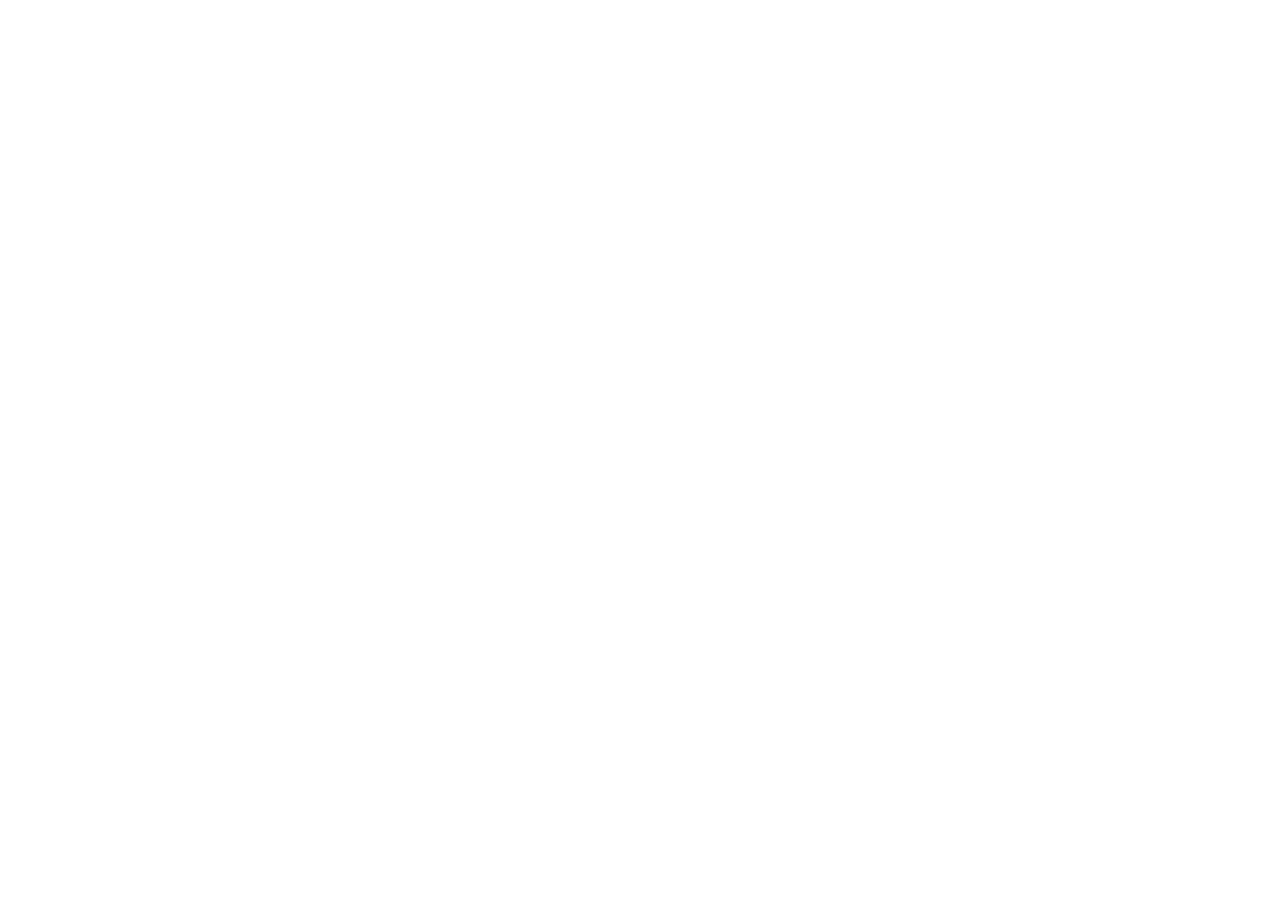
==== index.html @ 17d795bd "favicon" ====
<!DOCTYPE html>
<html lang="pt-br">
<head>
    <meta charset="UTF-8">
    <meta http-equiv="X-UA-Compatible" content="IE=edge">
    <meta name="viewport" content="width=device-width, initial-scale=1.0">
    <link rel="shortcut icon" href="favicon.ico" type="image/x-icon">
    <title>Projeto Redes Sociais</title>
</head>
<body>
    
</body>
</html>
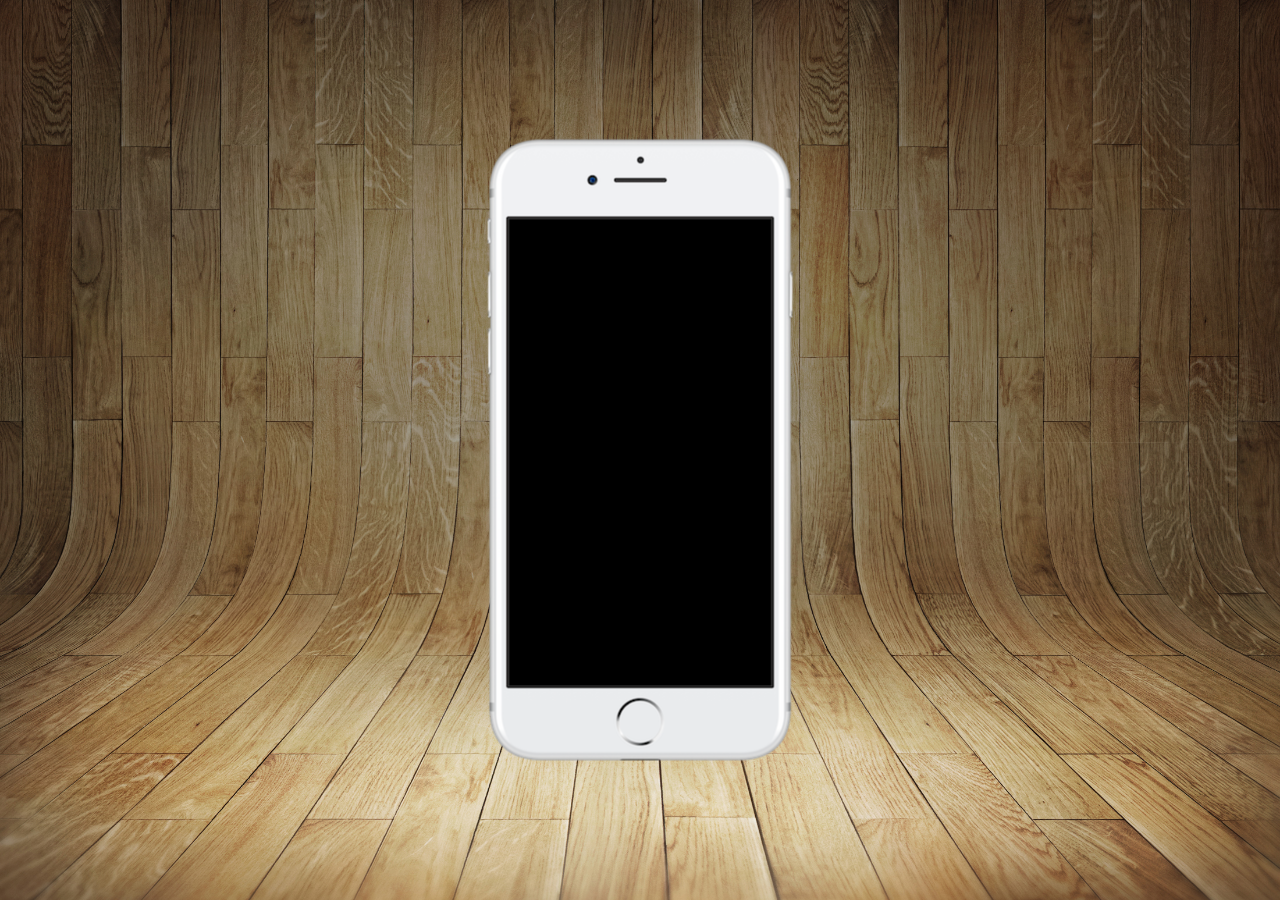
==== commit d6e8d6ac: "v02" ====
--- a/index.html
+++ b/index.html
@@ -5,9 +5,17 @@
     <meta http-equiv="X-UA-Compatible" content="IE=edge">
     <meta name="viewport" content="width=device-width, initial-scale=1.0">
     <link rel="shortcut icon" href="favicon.ico" type="image/x-icon">
+    <link rel="stylesheet" href="styles/style.css">
     <title>Projeto Redes Sociais</title>
 </head>
 <body>
-    
+    <main>
+        <section id="telefone">
+
+        </section>
+        <section id="redes-sociais">
+
+        </section>
+    </main>
 </body>
 </html>--- a/styles/style.css
+++ b/styles/style.css
@@ -0,0 +1,35 @@
+@charset "UTF-8";
+
+* {
+    margin: 0px;
+    padding: 0px;
+    font-family: Arial, Helvetica, sans-serif;
+}
+
+html, body {
+    height: 100vh;
+    width: 100vw;
+    background-color: black;
+}
+
+body {
+    background: url('../imagens/fundo-madeira.jpg') no-repeat top center;
+    background-size: cover;
+    background-attachment: fixed;
+}
+
+main {
+    position: relative;
+    height: 100vh;
+}
+
+section#telefone {
+    position: absolute;
+    top: 50%;
+    left: 50%;
+    transform: translate(-50%, -50%);
+
+    height: 627px;
+    width: 311px;
+    background: url('../imagens/frame-iphone.png') no-repeat;
+}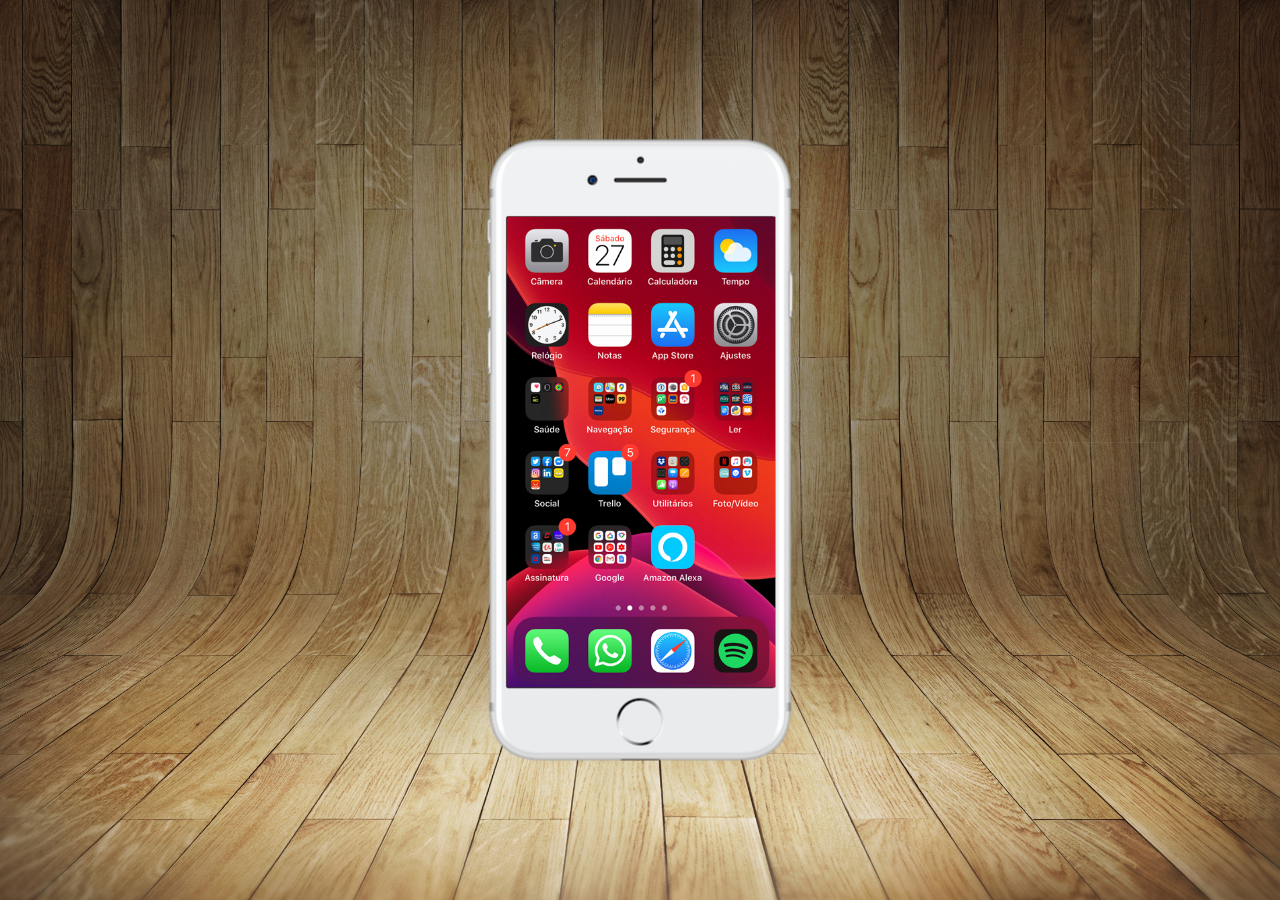
==== commit a7ec7a0d: "v03" ====
--- a/index.html
+++ b/index.html
@@ -11,7 +11,7 @@
 <body>
     <main>
         <section id="telefone">
-
+            <iframe src="home.html" name="tela" id="tela" frameborder="0"></iframe>
         </section>
         <section id="redes-sociais">
 
--- a/styles/style.css
+++ b/styles/style.css
@@ -32,4 +32,12 @@
     height: 627px;
     width: 311px;
     background: url('../imagens/frame-iphone.png') no-repeat;
+}
+
+iframe#tela {
+    position: relative;
+    top: 80px;
+    left: 22px;
+    width: 269px;
+    height: 471px;
 }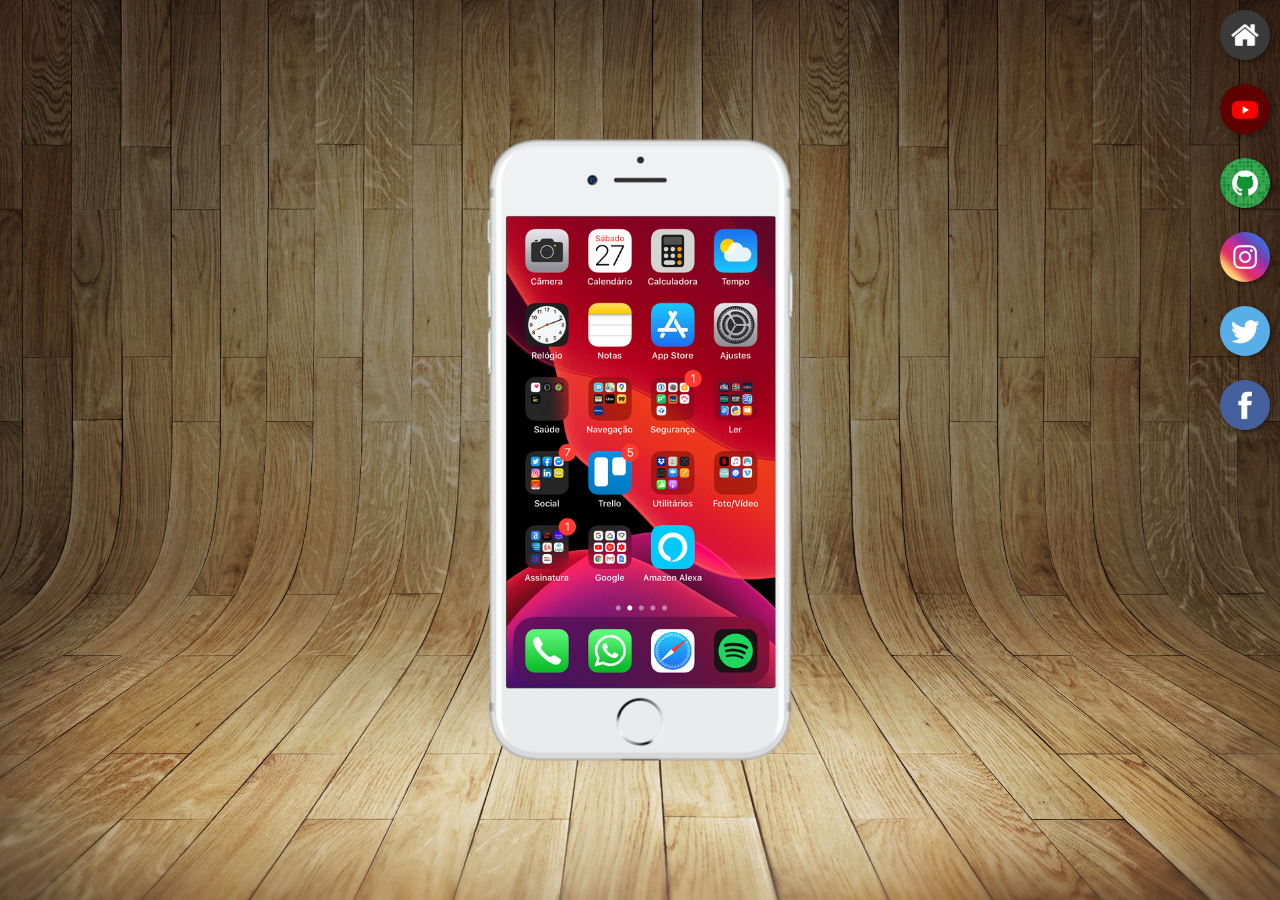
==== commit 7e125ad9: "v04" ====
--- a/index.html
+++ b/index.html
@@ -11,10 +11,15 @@
 <body>
     <main>
         <section id="telefone">
-            <iframe src="home.html" name="tela" id="tela" frameborder="0"></iframe>
+            <iframe src="home.html" name="tela" id="tela" frameborder="0">Seu navegador não é compatível com isso.</iframe>
         </section>
         <section id="redes-sociais">
-
+            <a href="#" target="tela"><img src="imagens/logo-home.jpg" alt="Home"></a><br>
+            <a href="#" target="tela"><img src="imagens/logo-youtube.jpg" alt="Youtube"></a><br>
+            <a href="#" target="tela"><img src="imagens/logo-github.jpg" alt="GitHub"></a><br>
+            <a href="#" target="tela"><img src="imagens/logo-instagram.jpg" alt="Instagram"></a><br>
+            <a href="#" target="tela"><img src="imagens/logo-twitter.jpg" alt="Twitter"></a><br>
+            <a href="#" target="tela"><img src="imagens/logo-facebook.jpg" alt="Facebook"></a>
         </section>
     </main>
 </body>
--- a/styles/style.css
+++ b/styles/style.css
@@ -40,4 +40,23 @@
     left: 22px;
     width: 269px;
     height: 471px;
+}
+
+section#redes-sociais {
+    text-align: right;
+}
+
+section#redes-sociais img {
+    width: 50px;
+    margin: 10px;
+    border-radius: 50%;
+    box-shadow: 2px 2px 5px rgba(0, 0, 0, 0.4);
+    box-sizing: border-box;
+}
+
+section#redes-sociais img:hover {
+    border:  2px solid rgba(255, 255, 255, 0.637);
+    transform: translate(-5px, -5px);
+    box-shadow: 5px 5px 10px rgba(0, 0, 0, 0.4) ;
+    transition: transform .3s, border 1s;
 }